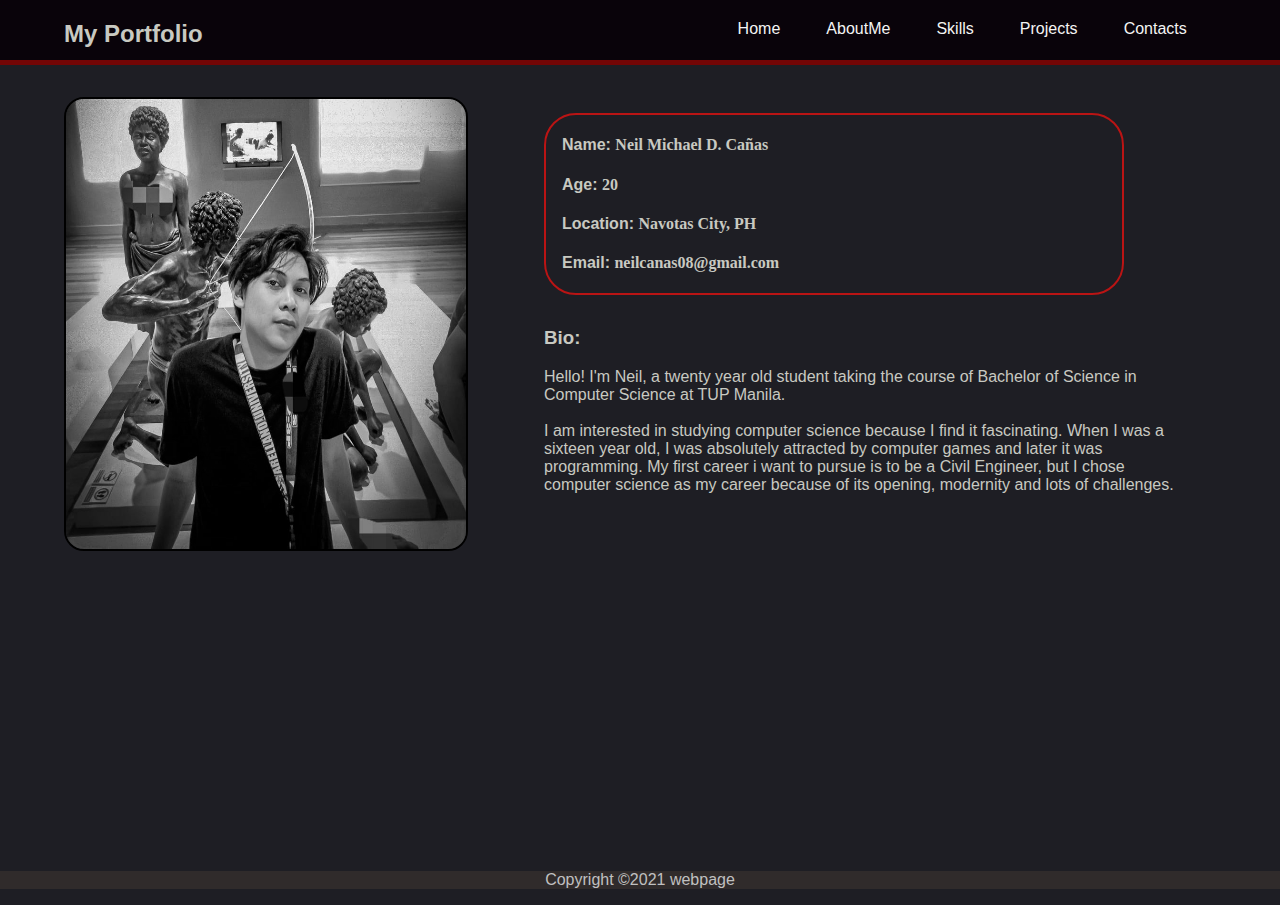
==== aboutme.html @ fed542a9 "Add files via upload" ====
<!DOCTYPE html>
<html lang="en">
<head>
    <meta charset="UTF-8">
    <meta http-equiv="X-UA-Compatible" content="IE=edge">
    <meta name="viewport" content="width=device-width, initial-scale=1.0">
    <title>Document</title>
    <link rel="stylesheet" href="portfolio.css">
</head>
<body>
    <header id="main-header">
        <div class="container">
            <div class="nav1">
            <h2>My Portfolio</h2>
            </div>
            <div class="nav2">
                <ul>
                    <li><a href="My_Portfolio.html">Home</a></li>
                    <li><a href="aboutme.html">AboutMe</a></li>
                    <li><a href="skills.html">Skills</a></li>
                    <li><a href="projects.html">Projects</a></li>
                    <li><a href="contacts.html">Contacts</a></li>   
                </ul>
            </div>
        </div>
    </header>
    <section id="profiles">
        <div class="container">
            <div class="profile"> 
                <img src="./img/neil3.jpg" alt="neil">
            </div>
            <div class="info2">
                <h4>Name: <Span>Neil Michael D. Cañas</Span></h4>
                <h4>Age: <span>20</span></h4>
                <h4>Location: <span>Navotas City, PH</span></h4>
                <h4>Email: <span>neilcanas08@gmail.com</span></h4>
            </div>
            <div class="bio">
                <h3>Bio:</h3>
                <p>Hello! I'm Neil, a twenty  year old student taking the course of Bachelor of Science in Computer Science at TUP Manila. <br><br>
                    I am interested in studying computer science because I find it fascinating. When I was a sixteen year old, I was absolutely attracted by 
                    computer games and later it was programming. My first career i want to pursue is to be a Civil Engineer, but I chose computer science as my career
                    because of its opening, modernity and lots of challenges.
                
                </p>
                </div>
        </div>
    </section>
    <footer id="main-footer">
        <p>Copyright &copy;2021 webpage</p>
    </footer>   
</body>
</html>
---- portfolio.css ----
body{
    background-color: rgb(30, 30, 36);
    color: #c8c9c1;
    padding: 0;
    margin: 0;
    font-family:sans-serif;
}
#main-header{
    height: 60px;
    border-bottom: 5px #730505 solid;
    background: #09030a;
}
.container{
    width: 90%;
    overflow: hidden;
    margin: auto; 
    height: auto;
}
.child{
    animation-duration: 3s;
    animation-iteration-count: initial;   
}
.info:hover {
    animation-name: bounce;
    animation-timing-function: ease;
}
@keyframes bounce {
  0%   { transform: translateY(0); }
  25%  { transform: translateY(-30px) }
  50%  { transform: translateY(20px); }
  100% { transform: translateY(0); }
}
.container .imgMuseum img{
    margin-top: 4em;
    height: 300px;
    width: 260px;
    border: 2px #f4f4f4 solid;
    float: left;
    border-radius: 2em;
}
.info{
    width: 48%;
    margin-top: 10em;
    margin-left: 20em;
    border-radius: 5px;
    border-top-left-radius: 1em;
    line-height: 16px;
}
.imgMuseum img {
	filter: blur(3px);
	transition: .6s ease-in-out;
}
.imgMuseum img:hover {
	filter: blur(0);
}
.navigation{
    margin-top: 8px;
    margin-left: 19em;
}
.navigation ul{
    padding: 0;
    margin: 0;
}
.navigation li{
    display: inline;
    list-style: none;
    margin-left: 20px;
}
.navigation a{
    text-decoration: none;
    color: #f4f4f4;
    font-size: 10px;
    font-weight: bold;
}
.socials{
    margin-left: 19em;
    margin-top: 1em;
}
.socials ul{
    padding: 0;
    margin: 0;   
}
.socials li{
    font-size: 25px;
    margin-left: 20px;
}
.socials a{
    text-decoration: none;
    color: silver;
}
.grow {
    transition: all .2s ease-in-out;
}
.grow:hover {
    transform: scale(1.5);
}
.navigation a:hover{
    color: #f05656;
}
.socials a:hover{
    color: #5a35f0;
}
/*aboutme page*/
.nav1{
    width: 20em;
    float: left;
}
.nav2{ 
    
    width: 35em;
    float: right;
}
.nav2 ul{
    margin-top: 20px;
}
.nav2 li{
    display: inline-block;
    margin-left: 2.6em;
}
.nav2 a{
    text-decoration: none;
    color: #f4f4f4;
}
.nav2 a:hover{
    color: #f05656;
}
.profile img{
    margin-top: 2em;
    height: 450px;
    width: 400px;
    float: left;
    border:black 2px solid;
    border-radius: 20px;
}
.profile img {
	filter: grayscale();
	transition: 1.5s ease-in-out;
}
.profile img:hover {
	filter: grayscale(0);
}
.info2{
    width: 50%;
    margin-left: 30em;
    margin-top: 3em;
    border: #ba1414 2px solid;
    border-radius: 2em;
}
.info2 h4{
    margin-left: 1em;
}
#profiles span{
    font-family:cursive;
}
.info2:hover{
    background: linear-gradient(0deg , #4a0a0a ,white);
    color: black;
}
.bio{
    width: 55%;
    margin-left: 30em;
    margin-top: 2em;
}
.bio:hover{
    color: white;
}
/* skills page */
#content{
    padding: 0;
    margin: 0;
}
.skill li{
    list-style: none;
    margin: 20px 0;
    padding: 10px;

}
.skill h1{
    text-align: center;
}
.skill{
    width: 500px;
    margin: 60px auto;
    color: #fff;
    padding: 20px;
    box-shadow: 0 14px 28px rgba(0, 0, 0, 25), 0 10px 10px rgba(0, 0, 0, 22);
}
.bar{
    background: #353b48;
    display: block;
    height: 20px;
    border: 1px solid rgba(0, 0, 0, 3);
    border-radius: 10px;
    overflow:hidden;
    box-shadow: 0 1px 3px rgba(0, 0, 0, 12), 0 1px 2px rgba(0, 0, 0, 24);
    transition: all 0.3s cubic-bezier(0.25, 8, 0.35, 1);
}
.bar:hover{
    box-shadow: 0 14px 28px rgba(0, 0, 0, 25), 0 10px 10px rgba(0, 0, 0, 22);
}
.bar span{
    height: 20px;
    float: left;
    background: linear-gradient(135deg, rgba(236,0, 140,1)0%, rgba(252, 103,103,1)100%);
}
.c{
    width: 60%;
    animation: c 3s;
}
.cplus{
    width: 25%;
    animation: cplus 3s;
}
.html{
    width: 70%;
    animation: html 3s;
}
.css{
    width: 70%;
    animation: css 3s;
}
.java{
    width: 15%;
    animation: java 3s;
}
@keyframes c{
    0%{
        width: 0%;
    }100%{
        width: 60%;
    }
}
@keyframes cplus{
    0%{
        width: 0%;
    }100%{
        width: 25%;
    }
}
@keyframes html{
    0%{
        width: 0%;
    }100%{
        width: 70%;
    }
}
@keyframes css{
    0%{
        width: 0%;
    }100%{
        width: 70%;
    }
}
@keyframes java{
    0%{
        width: 0%;
    }100%{
        width: 15%;
    }
}
/* Projects page */
.post{
    margin-top: 7em;
}
.post h3{
    margin-left: 1.6em;
}
.post h1{
    margin-left: 5em;

}
.gifs{
    margin-left: 8em;
}
.gifs img{
    height: 170px;
    width: 170px;;
    margin-left: 1em;
}
/* Contact Me Page */
.container2{
    width: 71%;
    margin: auto;
    
}
#content1{
    width: 55%;
    margin: auto;
}
#main-footer{
    color: silver;
    text-align: center;
    margin-top: 20em;
    padding: 0;
}
#main-footer p{
    background: #302b2b;
}
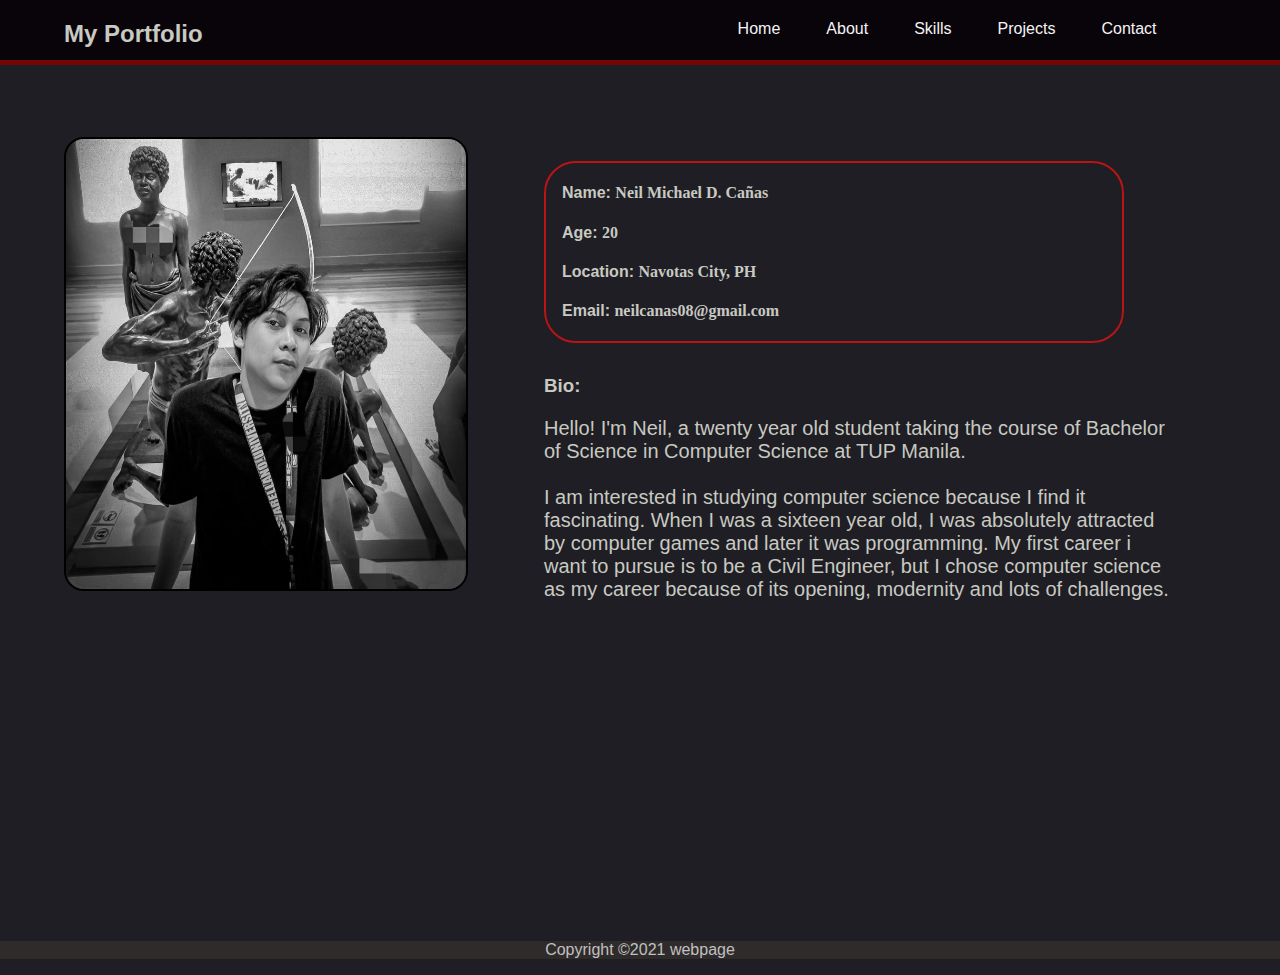
==== commit 409b188d: "changed AboutMe to About" ====
--- a/aboutme.html
+++ b/aboutme.html
@@ -15,11 +15,11 @@
             </div>
             <div class="nav2">
                 <ul>
-                    <li><a href="My_Portfolio.html">Home</a></li>
-                    <li><a href="aboutme.html">AboutMe</a></li>
+                    <li><a href="index.html">Home</a></li>
+                    <li><a href="aboutme.html">About</a></li>
                     <li><a href="skills.html">Skills</a></li>
                     <li><a href="projects.html">Projects</a></li>
-                    <li><a href="contacts.html">Contacts</a></li>   
+                    <li><a href="contacts.html">Contact</a></li>   
                 </ul>
             </div>
         </div>
@@ -50,4 +50,4 @@
         <p>Copyright &copy;2021 webpage</p>
     </footer>   
 </body>
-</html>+</html>
--- a/portfolio.css
+++ b/portfolio.css
@@ -32,8 +32,8 @@
 }
 .container .imgMuseum img{
     margin-top: 4em;
-    height: 300px;
-    width: 260px;
+    height: 400px;
+    width: 360px;
     border: 2px #f4f4f4 solid;
     float: left;
     border-radius: 2em;
@@ -41,11 +41,14 @@
 .info{
     width: 48%;
     margin-top: 10em;
-    margin-left: 20em;
+    margin-left: 25em;
     border-radius: 5px;
     border-top-left-radius: 1em;
     line-height: 16px;
 }
+.info h2{
+    font-size: 3em;
+}
 .imgMuseum img {
 	filter: blur(3px);
 	transition: .6s ease-in-out;
@@ -54,8 +57,11 @@
 	filter: blur(0);
 }
 .navigation{
+    background: #09030a;
+    width: 40%;
     margin-top: 8px;
-    margin-left: 19em;
+    margin-left: 24em;
+    border-end-end-radius: 3em;
 }
 .navigation ul{
     padding: 0;
@@ -73,7 +79,7 @@
     font-weight: bold;
 }
 .socials{
-    margin-left: 19em;
+    margin-left: 24em;
     margin-top: 1em;
 }
 .socials ul{
@@ -97,8 +103,14 @@
 .navigation a:hover{
     color: #f05656;
 }
-.socials a:hover{
+.socials a:nth-child(1):hover{
     color: #5a35f0;
+}
+.socials a:nth-child(2):hover{
+    color: red;
+}
+.socials a:nth-child(3):hover{
+    color: yellow;
 }
 /*aboutme page*/
 .nav1{
@@ -125,7 +137,7 @@
     color: #f05656;
 }
 .profile img{
-    margin-top: 2em;
+    margin-top: 4.5em;
     height: 450px;
     width: 400px;
     float: left;
@@ -142,7 +154,7 @@
 .info2{
     width: 50%;
     margin-left: 30em;
-    margin-top: 3em;
+    margin-top: 6em;
     border: #ba1414 2px solid;
     border-radius: 2em;
 }
@@ -163,6 +175,10 @@
 }
 .bio:hover{
     color: white;
+}
+.bio p{
+    font-size: 20px;
+    font-stretch: condensed;
 }
 /* skills page */
 #content{
@@ -260,7 +276,7 @@
 }
 /* Projects page */
 .post{
-    margin-top: 7em;
+    margin-top: 4em;
 }
 .post h3{
     margin-left: 1.6em;
@@ -281,7 +297,6 @@
 .container2{
     width: 71%;
     margin: auto;
-    
 }
 #content1{
     width: 55%;
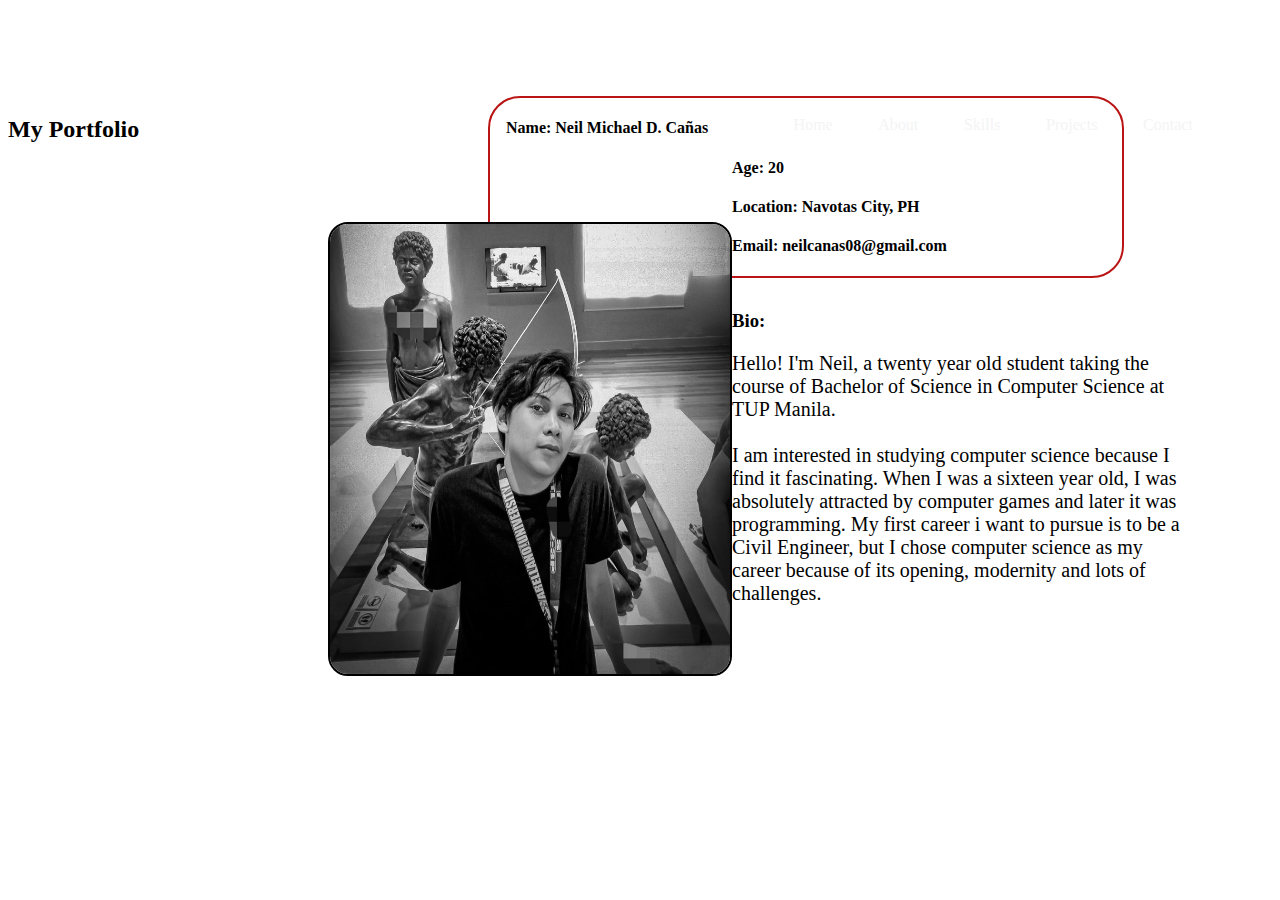
==== commit 07f67878: "added index.html" ====
--- a/aboutme.html
+++ b/aboutme.html
@@ -46,8 +46,8 @@
                 </div>
         </div>
     </section>
-    <footer id="main-footer">
+    <!-- <footer id="main-footer">
         <p>Copyright &copy;2021 webpage</p>
-    </footer>   
+    </footer>    -->
 </body>
 </html>
--- a/portfolio.css
+++ b/portfolio.css
@@ -1,316 +1,246 @@
-body{
-    background-color: rgb(30, 30, 36);
-    color: #c8c9c1;
-    padding: 0;
-    margin: 0;
-    font-family:sans-serif;
-}
-#main-header{
-    height: 60px;
-    border-bottom: 5px #730505 solid;
-    background: #09030a;
-}
-.container{
-    width: 90%;
-    overflow: hidden;
-    margin: auto; 
-    height: auto;
-}
-.child{
-    animation-duration: 3s;
-    animation-iteration-count: initial;   
-}
-.info:hover {
-    animation-name: bounce;
-    animation-timing-function: ease;
-}
-@keyframes bounce {
-  0%   { transform: translateY(0); }
-  25%  { transform: translateY(-30px) }
-  50%  { transform: translateY(20px); }
-  100% { transform: translateY(0); }
-}
-.container .imgMuseum img{
-    margin-top: 4em;
-    height: 400px;
-    width: 360px;
-    border: 2px #f4f4f4 solid;
+
+
+/*aboutme page*/
+.nav1 {
+    width: 20em;
     float: left;
-    border-radius: 2em;
-}
-.info{
-    width: 48%;
-    margin-top: 10em;
-    margin-left: 25em;
-    border-radius: 5px;
-    border-top-left-radius: 1em;
-    line-height: 16px;
-}
-.info h2{
-    font-size: 3em;
-}
-.imgMuseum img {
-	filter: blur(3px);
-	transition: .6s ease-in-out;
-}
-.imgMuseum img:hover {
-	filter: blur(0);
-}
-.navigation{
-    background: #09030a;
-    width: 40%;
-    margin-top: 8px;
-    margin-left: 24em;
-    border-end-end-radius: 3em;
-}
-.navigation ul{
-    padding: 0;
-    margin: 0;
-}
-.navigation li{
-    display: inline;
-    list-style: none;
-    margin-left: 20px;
-}
-.navigation a{
+}
+
+.nav2 {
+
+    width: 35em;
+    float: right;
+}
+
+.nav2 ul {
+    margin-top: 20px;
+}
+
+.nav2 li {
+    display: inline-block;
+    margin-left: 2.6em;
+}
+
+.nav2 a {
     text-decoration: none;
     color: #f4f4f4;
-    font-size: 10px;
-    font-weight: bold;
-}
-.socials{
-    margin-left: 24em;
-    margin-top: 1em;
-}
-.socials ul{
-    padding: 0;
-    margin: 0;   
-}
-.socials li{
-    font-size: 25px;
-    margin-left: 20px;
-}
-.socials a{
-    text-decoration: none;
-    color: silver;
-}
-.grow {
-    transition: all .2s ease-in-out;
-}
-.grow:hover {
-    transform: scale(1.5);
-}
-.navigation a:hover{
+}
+
+.nav2 a:hover {
     color: #f05656;
 }
-.socials a:nth-child(1):hover{
-    color: #5a35f0;
-}
-.socials a:nth-child(2):hover{
-    color: red;
-}
-.socials a:nth-child(3):hover{
-    color: yellow;
-}
-/*aboutme page*/
-.nav1{
-    width: 20em;
-    float: left;
-}
-.nav2{ 
-    
-    width: 35em;
-    float: right;
-}
-.nav2 ul{
-    margin-top: 20px;
-}
-.nav2 li{
-    display: inline-block;
-    margin-left: 2.6em;
-}
-.nav2 a{
-    text-decoration: none;
-    color: #f4f4f4;
-}
-.nav2 a:hover{
-    color: #f05656;
-}
-.profile img{
+
+.profile img {
     margin-top: 4.5em;
     height: 450px;
     width: 400px;
     float: left;
-    border:black 2px solid;
+    border: black 2px solid;
     border-radius: 20px;
 }
+
 .profile img {
-	filter: grayscale();
-	transition: 1.5s ease-in-out;
-}
+    filter: grayscale();
+    transition: 1.5s ease-in-out;
+}
+
 .profile img:hover {
-	filter: grayscale(0);
-}
-.info2{
+    filter: grayscale(0);
+}
+
+.info2 {
     width: 50%;
     margin-left: 30em;
     margin-top: 6em;
     border: #ba1414 2px solid;
     border-radius: 2em;
 }
-.info2 h4{
+
+.info2 h4 {
     margin-left: 1em;
 }
-#profiles span{
-    font-family:cursive;
-}
-.info2:hover{
-    background: linear-gradient(0deg , #4a0a0a ,white);
+
+#profiles span {
+    font-family: cursive;
+}
+
+.info2:hover {
+    background: linear-gradient(0deg, #4a0a0a, white);
     color: black;
 }
-.bio{
+
+.bio {
     width: 55%;
     margin-left: 30em;
     margin-top: 2em;
 }
-.bio:hover{
+
+.bio:hover {
     color: white;
 }
-.bio p{
+
+.bio p {
     font-size: 20px;
     font-stretch: condensed;
 }
+
 /* skills page */
-#content{
-    padding: 0;
-    margin: 0;
-}
-.skill li{
+
+.skill li {
     list-style: none;
     margin: 20px 0;
     padding: 10px;
 
 }
-.skill h1{
+
+.skill h1 {
     text-align: center;
 }
-.skill{
+
+.skill {
     width: 500px;
     margin: 60px auto;
     color: #fff;
     padding: 20px;
     box-shadow: 0 14px 28px rgba(0, 0, 0, 25), 0 10px 10px rgba(0, 0, 0, 22);
 }
-.bar{
+
+.bar {
     background: #353b48;
     display: block;
     height: 20px;
     border: 1px solid rgba(0, 0, 0, 3);
     border-radius: 10px;
-    overflow:hidden;
+    overflow: hidden;
     box-shadow: 0 1px 3px rgba(0, 0, 0, 12), 0 1px 2px rgba(0, 0, 0, 24);
     transition: all 0.3s cubic-bezier(0.25, 8, 0.35, 1);
 }
-.bar:hover{
+
+.bar:hover {
     box-shadow: 0 14px 28px rgba(0, 0, 0, 25), 0 10px 10px rgba(0, 0, 0, 22);
 }
-.bar span{
+
+.bar span {
     height: 20px;
     float: left;
-    background: linear-gradient(135deg, rgba(236,0, 140,1)0%, rgba(252, 103,103,1)100%);
-}
-.c{
+    background: linear-gradient(135deg, rgba(236, 0, 140, 1)0%, rgba(252, 103, 103, 1)100%);
+}
+
+.c {
     width: 60%;
     animation: c 3s;
 }
-.cplus{
+
+.cplus {
     width: 25%;
     animation: cplus 3s;
 }
-.html{
+
+.html {
     width: 70%;
     animation: html 3s;
 }
-.css{
+
+.css {
     width: 70%;
     animation: css 3s;
 }
-.java{
+
+.java {
     width: 15%;
     animation: java 3s;
 }
-@keyframes c{
-    0%{
-        width: 0%;
-    }100%{
+
+@keyframes c {
+    0% {
+        width: 0%;
+    }
+
+    100% {
         width: 60%;
     }
 }
-@keyframes cplus{
-    0%{
-        width: 0%;
-    }100%{
+
+@keyframes cplus {
+    0% {
+        width: 0%;
+    }
+
+    100% {
         width: 25%;
     }
 }
-@keyframes html{
-    0%{
-        width: 0%;
-    }100%{
+
+@keyframes html {
+    0% {
+        width: 0%;
+    }
+
+    100% {
         width: 70%;
     }
 }
-@keyframes css{
-    0%{
-        width: 0%;
-    }100%{
+
+@keyframes css {
+    0% {
+        width: 0%;
+    }
+
+    100% {
         width: 70%;
     }
 }
-@keyframes java{
-    0%{
-        width: 0%;
-    }100%{
+
+@keyframes java {
+    0% {
+        width: 0%;
+    }
+
+    100% {
         width: 15%;
     }
 }
+
 /* Projects page */
-.post{
-    margin-top: 4em;
-}
-.post h3{
-    margin-left: 1.6em;
-}
-.post h1{
-    margin-left: 5em;
-
-}
-.gifs{
-    margin-left: 8em;
-}
-.gifs img{
-    height: 170px;
-    width: 170px;;
+.projects {
+    display: flex;
+    flex-direction: column;
+    justify-content: center;
+    align-items: center;
+    flex-wrap: wrap;
+}
+
+.post {
+    text-align: center;
+    margin-top: 5rem;
+}
+
+.gifs img {
+    height: 300px;
+    width: 300px;
+    ;
     margin-left: 1em;
 }
+
 /* Contact Me Page */
-.container2{
+.container2 {
     width: 71%;
     margin: auto;
 }
-#content1{
+
+#content1 {
     width: 55%;
     margin: auto;
 }
-#main-footer{
+
+/* footer{
+    position: absolute;
+    bottom: 0;
+    height: 40px;
     color: silver;
+    width: 100%;
+    background: #302b2b;
+}
+footer p{
     text-align: center;
-    margin-top: 20em;
-    padding: 0;
-}
-#main-footer p{
-    background: #302b2b;
-}
-
-
-
+} */